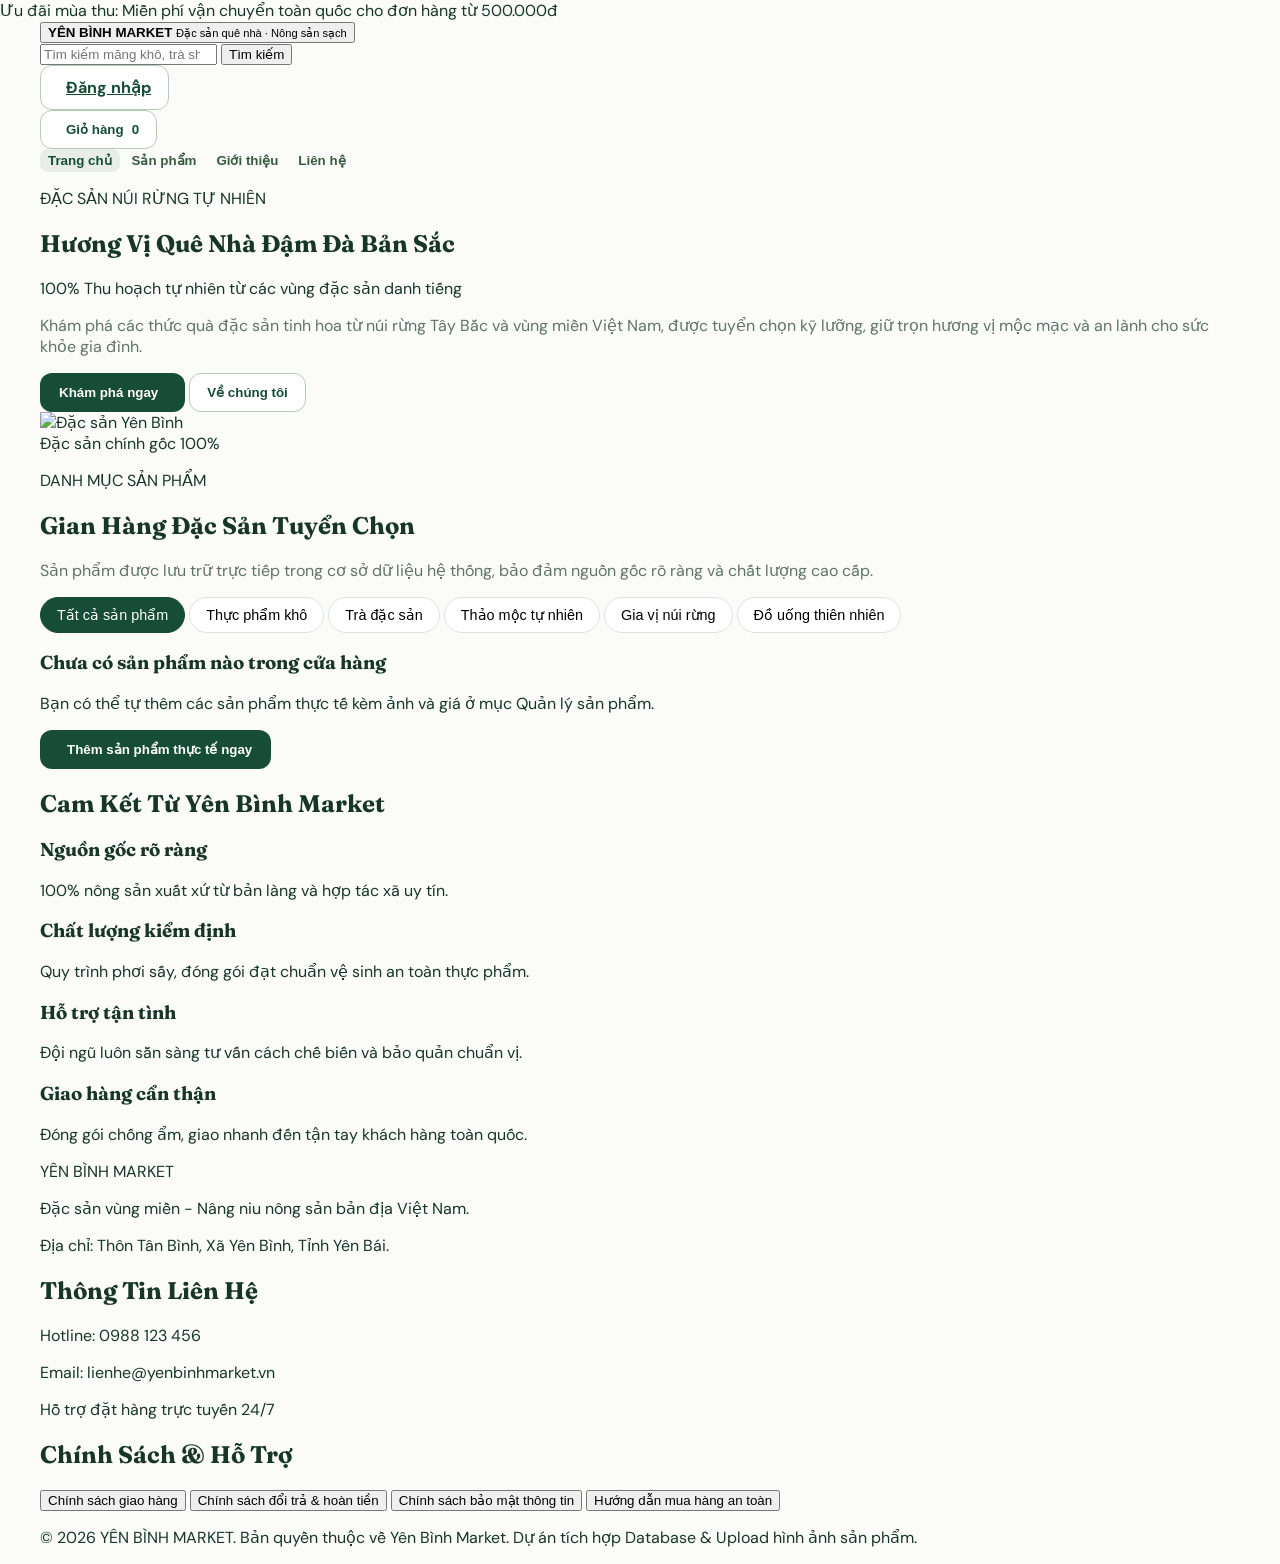
==== GUI.html @ 8a54baa7 "Tạo chức năng đăng nhập và đăng ký" ====
<!doctype html>
<html lang="vi">
<head>
  <meta charset="UTF-8">
  <meta name="viewport" content="width=device-width, initial-scale=1.0">
  <title>YÊN BÌNH MARKET · Đặc sản quê nhà</title>
  
  <!-- Google Fonts -->
  <link rel="preconnect" href="https://fonts.googleapis.com">
  <link rel="preconnect" href="https://fonts.gstatic.com" crossorigin>
  <link href="https://fonts.googleapis.com/css2?family=DM+Sans:wght@400;500;600;700;800&family=Fraunces:wght@600;700&display=swap" rel="stylesheet">
  
  <!-- Tailwind CSS -->
  <script src="https://cdn.tailwindcss.com/3.4.17"></script>
  
  <!-- Lucide Icons -->
  <script src="https://cdn.jsdelivr.net/npm/lucide@0.577.0/dist/umd/lucide.min.js"></script>

  <!-- Custom CSS -->
  <link rel="stylesheet" href="style.css">
</head>
<body class="w-full min-h-screen bg-[#fbfbf9]">

  <!-- HEADER -->
  <header class="w-full bg-white border-b border-[#dbe5d8] sticky top-0 z-30 shadow-sm">
    <div class="bg-[#174d37] text-[#f6f1d7] py-2 text-center text-xs tracking-wide">
      <span>Ưu đãi mùa thu: Miễn phí vận chuyển toàn quốc cho đơn hàng từ 500.000đ</span>
    </div>
    <div class="shell py-4 flex flex-wrap lg:flex-nowrap items-center gap-4">
      <button type="button" data-go="home" class="flex items-center gap-3 text-left shrink-0" aria-label="Về trang chủ">
        <span class="relative w-12 h-12 rounded-xl bg-[#e9c963] text-[#174d37] flex items-center justify-center shadow-sm" aria-hidden="true">
          <i data-lucide="mountain" class="w-7 h-7"></i>
          <i data-lucide="leaf" class="w-4 h-4 absolute -top-1 -right-1 text-green-800"></i>
        </span>
        <span>
          <strong class="block tracking-wide text-lg text-[#173626] font-bold">YÊN BÌNH MARKET</strong>
          <small class="block text-xs text-gray-500 font-medium">Đặc sản quê nhà · Nông sản sạch</small>
        </span>
      </button>

      <!-- SEARCH FORM -->
      <form id="search-form" role="search" class="flex flex-1 min-w-full lg:min-w-0 border border-[#cbd8c9] rounded-xl overflow-hidden bg-white shadow-inner">
        <input id="search" class="min-w-0 flex-1 px-4 py-3 outline-none text-sm" type="search" placeholder="Tìm kiếm măng khô, trà shan tuyết, tinh dầu quế...">
        <button class="px-5 bg-[#174d37] hover:bg-[#246949] text-white font-bold flex items-center gap-2 text-sm transition-colors" type="submit">
          <i data-lucide="search" class="w-4 h-4"></i> Tìm kiếm
        </button>
      </form>

      <!-- TOP ACTIONS -->
      <div class="flex items-center gap-2">
        <a id="account-button" href="login.html" class="outline whitespace-nowrap text-sm flex items-center gap-2">
          <i data-lucide="user" class="w-4 h-4"></i>
          <span id="account-btn-label">Đăng nhập</span>
        </a>
        <button id="header-logout-btn" type="button" class="outline text-xs px-2.5 py-2 text-red-600 border-red-200 hover:bg-red-50 flex items-center gap-1" hidden title="Đăng xuất">
          <i data-lucide="log-out" class="w-3.5 h-3.5"></i>
        </button>
      </div>

      <button id="cart-header" type="button" data-go="cart" class="outline flex items-center gap-2 whitespace-nowrap text-sm">
        <i data-lucide="shopping-basket" class="w-5 h-5"></i>
        <span>Giỏ hàng</span>
        <span id="cart-count" class="bg-[#e9c963] rounded-full px-2 py-0.5 text-[#174d37] font-bold text-xs" aria-live="polite">0</span>
      </button>
    </div>

    <!-- MAIN NAV -->
    <nav class="shell flex gap-2 md:gap-4 overflow-x-auto py-2.5 border-t border-[#eef1e9]" aria-label="Điều hướng chính">
      <button type="button" data-go="home" class="nav-link active">Trang chủ</button>
      <button type="button" data-go="products" class="nav-link">Sản phẩm</button>
      <button type="button" data-go="about" class="nav-link">Giới thiệu</button>
      <button type="button" data-go="contact" class="nav-link">Liên hệ</button>
      <button type="button" id="nav-manage-btn" data-go="manage" class="nav-link text-[#174d37] font-bold flex items-center gap-1.5 bg-emerald-50 px-3 py-1 rounded-lg border border-emerald-200" hidden>
        <i data-lucide="shield-check" class="w-4 h-4 text-emerald-700"></i> Quản Trị Admin
      </button>
    </nav>
  </header>

  <!-- MAIN VIEWS -->
  <main class="w-full">

    <!-- 1. HOME VIEW -->
    <div id="home-view" class="view">
      <!-- HERO BANNER -->
      <section class="w-full bg-[#eff3e4] border-b border-[#e1e9db]">
        <div class="shell grid lg:grid-cols-2 gap-8 items-center py-10 md:py-16">
          <div class="max-w-xl">
            <p class="uppercase tracking-[.2em] font-bold mb-3 text-xs text-[#648047]">ĐẶC SẢN NÚI RỪNG TỰ NHIÊN</p>
            <h1 class="text-3xl md:text-5xl leading-tight mb-4 text-[#173626] font-bold">Hương Vị Quê Nhà Đậm Đà Bản Sắc</h1>
            <p class="font-bold mb-3 text-[#174d37]">100% Thu hoạch tự nhiên từ các vùng đặc sản danh tiếng</p>
            <p class="muted leading-relaxed mb-7">Khám phá các thức quà đặc sản tinh hoa từ núi rừng Tây Bắc và vùng miền Việt Nam, được tuyển chọn kỹ lưỡng, giữ trọn hương vị mộc mạc và an lành cho sức khỏe gia đình.</p>
            <div class="flex flex-wrap gap-3">
              <button data-go="products" class="primary" type="button">
                Khám phá ngay <i data-lucide="arrow-right" class="w-4 h-4"></i>
              </button>
              <button data-go="about" class="outline" type="button">Về chúng tôi</button>
            </div>
          </div>
          <div class="relative">
            <img src="https://images.unsplash.com/photo-1500937386664-56d1dfef3854?auto=format&fit=crop&w=1000&q=80" alt="Đặc sản Yên Bình" class="w-full h-72 md:h-[410px] object-cover rounded-[28px] shadow-xl" loading="lazy">
            <div class="absolute bottom-4 left-4 bg-[#fffdf5]/95 backdrop-blur-sm rounded-xl px-5 py-3 shadow-lg font-bold border border-[#e9c963]/30 text-[#174d37] flex items-center gap-2">
              <i data-lucide="award" class="w-5 h-5 text-amber-500"></i> Đặc sản chính gốc 100%
            </div>
          </div>
        </div>
      </section>

      <!-- CATALOG & PRODUCTS -->
      <section id="catalog-section" class="shell py-12 md:py-16">
        <div class="flex flex-wrap items-end justify-between gap-3 mb-7">
          <div>
            <p class="uppercase tracking-widest font-bold mb-1 text-xs text-[#648047]">DANH MỤC SẢN PHẨM</p>
            <h2 class="text-2xl md:text-3xl font-bold text-[#173626]">Gian Hàng Đặc Sản Tuyển Chọn</h2>
          </div>
          <p class="muted text-sm max-w-lg">Sản phẩm được lưu trữ trực tiếp trong cơ sở dữ liệu hệ thống, bảo đảm nguồn gốc rõ ràng và chất lượng cao cấp.</p>
        </div>

        <!-- CATEGORY BAR -->
        <div id="category-bar" class="flex gap-2 overflow-x-auto pb-4 mb-4" aria-label="Danh mục sản phẩm">
          <button type="button" class="chip active" data-category="all">Tất cả sản phẩm</button>
          <button type="button" class="chip" data-category="dry">Thực phẩm khô</button>
          <button type="button" class="chip" data-category="tea">Trà đặc sản</button>
          <button type="button" class="chip" data-category="natural">Thảo mộc tự nhiên</button>
          <button type="button" class="chip" data-category="spice">Gia vị núi rừng</button>
          <button type="button" class="chip" data-category="drink">Đồ uống thiên nhiên</button>
        </div>

        <p id="search-status" role="status" class="muted mb-4 font-medium" hidden></p>

        <!-- PRODUCT GRID (DYNAMIC TỪ DATABASE) -->
        <div id="product-grid" class="grid sm:grid-cols-2 lg:grid-cols-3 gap-6"></div>

        <div id="empty-search" class="muted py-16 text-center" hidden>
          <i data-lucide="package-search" class="w-12 h-12 mx-auto mb-3 text-gray-400"></i>
          <p class="text-lg font-semibold text-gray-600">Không tìm thấy sản phẩm phù hợp.</p>
          <p class="text-sm text-gray-400 mt-1">Hãy thử tìm từ khóa khác hoặc chọn mục "Tất cả sản phẩm".</p>
        </div>
      </section>

      <!-- PROMISE SECTION -->
      <section class="w-full bg-[#edf2e8] py-14 border-t border-b border-[#dbe5d8]">
        <div class="shell">
          <h2 class="text-2xl md:text-3xl font-bold text-[#173626] mb-8 text-center">Cam Kết Từ Yên Bình Market</h2>
          <div class="grid sm:grid-cols-2 lg:grid-cols-4 gap-5">
            <div class="bg-white p-6 rounded-2xl shadow-sm border border-gray-100 flex flex-col items-center text-center">
              <div class="w-12 h-12 rounded-xl bg-green-50 flex items-center justify-center text-[#174d37] mb-4">
                <i data-lucide="map-pin" class="w-6 h-6"></i>
              </div>
              <h3 class="font-bold text-[#173626] mb-2">Nguồn gốc rõ ràng</h3>
              <p class="text-xs text-gray-500">100% nông sản xuất xứ từ bản làng và hợp tác xã uy tín.</p>
            </div>

            <div class="bg-white p-6 rounded-2xl shadow-sm border border-gray-100 flex flex-col items-center text-center">
              <div class="w-12 h-12 rounded-xl bg-green-50 flex items-center justify-center text-[#174d37] mb-4">
                <i data-lucide="shield-check" class="w-6 h-6"></i>
              </div>
              <h3 class="font-bold text-[#173626] mb-2">Chất lượng kiểm định</h3>
              <p class="text-xs text-gray-500">Quy trình phơi sấy, đóng gói đạt chuẩn vệ sinh an toàn thực phẩm.</p>
            </div>

            <div class="bg-white p-6 rounded-2xl shadow-sm border border-gray-100 flex flex-col items-center text-center">
              <div class="w-12 h-12 rounded-xl bg-green-50 flex items-center justify-center text-[#174d37] mb-4">
                <i data-lucide="headphones" class="w-6 h-6"></i>
              </div>
              <h3 class="font-bold text-[#173626] mb-2">Hỗ trợ tận tình</h3>
              <p class="text-xs text-gray-500">Đội ngũ luôn sẵn sàng tư vấn cách chế biến và bảo quản chuẩn vị.</p>
            </div>

            <div class="bg-white p-6 rounded-2xl shadow-sm border border-gray-100 flex flex-col items-center text-center">
              <div class="w-12 h-12 rounded-xl bg-green-50 flex items-center justify-center text-[#174d37] mb-4">
                <i data-lucide="truck" class="w-6 h-6"></i>
              </div>
              <h3 class="font-bold text-[#173626] mb-2">Giao hàng cẩn thận</h3>
              <p class="text-xs text-gray-500">Đóng gói chống ẩm, giao nhanh đến tận tay khách hàng toàn quốc.</p>
            </div>
          </div>
        </div>
      </section>
    </div>

    <!-- 2. DETAIL VIEW -->
    <section id="detail-view" class="view shell py-10" hidden>
      <button type="button" data-go="products" class="outline mb-6 text-sm">
        <i data-lucide="arrow-left" class="w-4 h-4"></i> Quay lại danh mục
      </button>

      <div class="grid md:grid-cols-2 gap-8 bg-white p-6 md:p-10 rounded-3xl border border-[#dbe5d8] shadow-sm">
        <div>
          <div id="detail-photo" class="rounded-2xl overflow-hidden bg-[#edf2e8] min-h-64 shadow-inner"></div>
          <p class="muted text-xs mt-3 flex items-center gap-1.5">
            <i data-lucide="camera" class="w-4 h-4"></i> Hình ảnh thực tế của sản phẩm được lưu trữ trên Database
          </p>
        </div>

        <div>
          <p id="detail-category" class="text-[#648047] font-bold text-xs uppercase tracking-wider mb-2"></p>
          <h1 id="detail-name" class="text-2xl md:text-3xl font-bold text-[#173626] leading-tight mb-3"></h1>
          <p id="detail-price" class="text-[#174d37] font-bold text-3xl mb-2"></p>
          <p class="muted text-xs mb-5">* Giá đã bao gồm kiểm định chất lượng, chưa gồm phí vận chuyển.</p>
          <p id="detail-description" class="leading-relaxed mb-6 text-gray-700"></p>

          <dl class="grid grid-cols-[130px_1fr] gap-x-3 gap-y-3 text-sm mb-7 bg-[#f8faf6] p-4 rounded-xl border border-[#e6eee3]">
            <dt class="font-bold text-[#173626]">Nguồn gốc:</dt>
            <dd id="detail-origin" class="text-gray-700"></dd>
            <dt class="font-bold text-[#173626]">Đặc điểm:</dt>
            <dd id="detail-features" class="text-gray-700"></dd>
            <dt class="font-bold text-[#173626]">Thành phần:</dt>
            <dd id="detail-ingredients" class="text-gray-700"></dd>
            <dt class="font-bold text-[#173626]">Quy cách:</dt>
            <dd id="detail-pack" class="text-gray-700"></dd>
            <dt class="font-bold text-[#173626]">Hướng dẫn dùng:</dt>
            <dd id="detail-usage" class="text-gray-700"></dd>
          </dl>

          <label for="detail-quantity" class="label">Số lượng mua:</label>
          <input id="detail-quantity" class="field w-28 mb-6 font-bold text-center" type="number" min="1" max="99" value="1">

          <div class="flex flex-wrap gap-4">
            <button id="detail-add" type="button" class="outline flex-1 py-3 text-sm">
              <i data-lucide="shopping-cart" class="w-4 h-4"></i> Thêm vào giỏ hàng
            </button>
            <button id="detail-buy" type="button" class="primary flex-1 py-3 text-sm">
              <i data-lucide="zap" class="w-4 h-4"></i> Mua ngay
            </button>
          </div>
        </div>
      </div>

      <!-- RELATED PRODUCTS -->
      <div class="mt-12">
        <h2 class="text-xl font-bold text-[#173626] mb-4">Gợi ý sản phẩm khác dành cho bạn</h2>
        <div id="related-items" class="flex flex-wrap gap-3"></div>
      </div>
    </section>

    <!-- 3. CART VIEW -->
    <section id="cart-view" class="view shell py-10" hidden>
      <h1 class="text-2xl md:text-3xl font-bold text-[#173626] mb-2">Giỏ Hàng Của Bạn</h1>
      <p class="muted text-sm mb-7">Kiểm tra số lượng và danh sách đặc sản trước khi hoàn tất đặt hàng.</p>
      
      <div class="grid lg:grid-cols-[1fr_340px] gap-6 items-start">
        <div id="cart-items" class="space-y-3"></div>
        <aside class="bg-white rounded-2xl border p-6 shadow-sm sticky top-24">
          <h2 class="text-lg font-bold text-[#173626] mb-4 border-b pb-3">Tóm Tắt Đơn Hàng</h2>
          <div class="flex justify-between items-center mb-3 text-sm text-gray-600">
            <span>Tạm tính:</span>
            <span id="cart-total" class="text-xl font-bold text-[#174d37]">0 đ</span>
          </div>
          <p class="text-xs text-gray-400 mb-6">* Miễn phí giao hàng cho đơn từ 500.000đ.</p>
          <button id="checkout-button" class="primary w-full py-3.5" type="button">
            Tiến hành đặt hàng <i data-lucide="arrow-right" class="w-4 h-4"></i>
          </button>
        </aside>
      </div>
    </section>

    <!-- 4. CHECKOUT VIEW -->
    <section id="checkout-view" class="view shell py-10" hidden>
      <h1 class="text-2xl md:text-3xl font-bold text-[#173626] mb-3">Xác Nhận & Gửi Đơn Hàng</h1>
      <p class="muted text-sm mb-7 max-w-3xl">Vui lòng cung cấp chính xác địa chỉ và số điện thoại. Nhân viên Yên Bình Market sẽ gọi lại để xác nhận đơn hàng trước khi gửi đi.</p>
      
      <div class="grid lg:grid-cols-[1fr_360px] gap-6 items-start">
        <form id="order-form" class="bg-white rounded-2xl border p-6 md:p-8 grid gap-4 shadow-sm" novalidate>
          <!-- BANNER THÔNG TIN TÀI KHOẢN -->
          <div id="checkout-auth-banner" class="p-4 rounded-xl text-sm flex flex-wrap items-center justify-between gap-3 border"></div>

          <div>
            <label for="customer-name" class="label">Họ và tên người nhận <span class="text-red-500">*</span></label>
            <input id="customer-name" class="field" required maxlength="100" placeholder="Nguyễn Văn A" autocomplete="name">
          </div>
          <div>
            <label for="customer-phone" class="label">Số điện thoại liên hệ <span class="text-red-500">*</span></label>
            <input id="customer-phone" class="field" type="tel" required placeholder="0988 123 456" pattern="[0-9+ .()-]{9,18}" autocomplete="tel">
          </div>
          <div>
            <label for="customer-address" class="label">Địa chỉ nhận hàng chi tiết <span class="text-red-500">*</span></label>
            <textarea id="customer-address" class="field" rows="3" required maxlength="300" placeholder="Số nhà, tên đường, thôn/xã, quận/huyện, tỉnh/thành phố" autocomplete="street-address"></textarea>
          </div>
          <div>
            <label for="customer-note" class="label">Ghi chú thêm (tùy chọn)</label>
            <textarea id="customer-note" class="field" rows="2" maxlength="500" placeholder="Ví dụ: Giao giờ hành chính, gọi trước khi đến..."></textarea>
          </div>
          <!-- KHÔNG CẦN THANH TOÁN - CHUYỂN TRỰC TIẾP TỚI QUẢN TRỊ VIÊN -->
          <div class="bg-emerald-50/90 border border-emerald-200 rounded-2xl p-4 text-emerald-950 flex items-start gap-3 mt-2">
            <span class="w-8 h-8 rounded-full bg-emerald-200/80 text-emerald-800 flex items-center justify-center shrink-0 mt-0.5">
              <i data-lucide="shield-check" class="w-4 h-4"></i>
            </span>
            <div class="text-xs space-y-1">
              <strong class="text-sm font-bold text-emerald-900 block">Đơn hàng chuyển trực tiếp đến Quản Trị Viên</strong>
              <p class="text-emerald-800 leading-relaxed">
                Website <strong>không yêu cầu thanh toán trước</strong>. Sau khi bấm nút bên dưới, toàn bộ thông tin đơn hàng và địa chỉ nhận hàng của bạn sẽ được lưu ngay vào Database của Quản trị viên để tiến hành liên hệ, chuẩn bị hàng và giao tận nơi.
              </p>
            </div>
          </div>
          
          <button id="order-submit" class="primary justify-self-start py-3.5 px-8 text-base mt-2 flex items-center gap-2" type="submit">
            <i data-lucide="send" class="w-5 h-5"></i>
            <span>Gửi Đơn Hàng Tới Quản Trị Viên</span>
          </button>
        </form>

        <aside class="bg-[#edf2e8] rounded-2xl p-6 border border-[#d3dfce]">
          <h2 class="font-bold text-[#173626] text-lg mb-4">Đơn Hàng Của Bạn</h2>
          <div id="checkout-items" class="space-y-3"></div>
          <p id="checkout-total" class="border-t border-[#b9cbb7] pt-4 mt-4 font-bold text-lg text-[#174d37]"></p>
        </aside>
      </div>
    </section>

    <!-- 5. SUCCESS VIEW -->
    <section id="success-view" class="view shell py-16" hidden>
      <div class="bg-white border rounded-3xl p-8 md:p-12 max-w-xl mx-auto text-center shadow-md">
        <div class="w-16 h-16 rounded-full bg-green-100 text-green-700 flex items-center justify-center mx-auto mb-5">
          <i data-lucide="check-circle-2" class="w-10 h-10"></i>
        </div>
        <h1 class="text-3xl font-bold text-[#173626] mb-3">Đã Gửi Đơn Hàng Thành Công!</h1>
        <p class="muted mb-4">Đơn hàng của bạn đã được chuyển thẳng vào Database của Quản trị viên. Quản trị viên sẽ sớm liên hệ qua số điện thoại để xác nhận đơn hàng.</p>
        <p id="success-code" class="font-mono font-bold text-lg text-[#174d37] bg-green-50 p-3 rounded-xl border border-green-200 mb-6"></p>
        <button type="button" data-go="home" class="primary">
          Tiếp tục xem sản phẩm <i data-lucide="shopping-bag" class="w-4 h-4"></i>
        </button>
      </div>
    </section>

    <!-- 6. ABOUT VIEW -->
    <section id="about-view" class="view shell py-14" hidden>
      <div class="grid md:grid-cols-2 gap-10 items-center">
        <div>
          <p class="text-[#648047] font-bold text-xs uppercase tracking-widest mb-2">CÂU CHUYỆN THƯƠNG HIỆU</p>
          <h1 class="text-3xl md:text-4xl font-bold text-[#173626] mb-5">Yên Bình Market - Mang Đặc Sản Quê Về Phố</h1>
          <p class="text-gray-700 leading-relaxed mb-4">Yên Bình Market khởi nguồn từ tình yêu sâu đậm với vùng đất Tây Bắc hùng vĩ, nơi mây ngàn và sương sớm nuôi dưỡng nên những búp chè Shan Tuyết cổ thụ, những dải măng nứa ngọt lành và những đồi quế thơm ngát.</p>
          <p class="text-gray-700 leading-relaxed">Chúng tôi liên kết trực tiếp với bà con nông dân và các hợp tác xã địa phương, bảo tồn phương pháp chế biến thủ công truyền thống, không tẩm ướp hóa chất, mang trọn tinh hoa của đất trời đến từng gian bếp Việt.</p>
        </div>
        <img src="https://images.unsplash.com/photo-1544717305-2782549b5136?auto=format&fit=crop&w=800&q=80" alt="Nông sản quê nhà" class="w-full h-80 md:h-[440px] object-cover rounded-3xl shadow-lg" loading="lazy">
      </div>
    </section>

    <!-- 7. CONTACT VIEW -->
    <section id="contact-view" class="view shell py-14" hidden>
      <h1 class="text-3xl font-bold text-[#173626] mb-6">Liên Hệ Với Yên Bình Market</h1>
      <div class="bg-white border rounded-2xl p-8 max-w-2xl shadow-sm space-y-4">
        <p class="flex items-center gap-3 text-gray-700">
          <i data-lucide="map-pin" class="w-5 h-5 text-[#174d37] shrink-0"></i>
          <span><strong>Địa chỉ:</strong> Thôn Tân Bình, Xã Yên Bình, Tỉnh Yên Bái</span>
        </p>
        <p class="flex items-center gap-3 text-gray-700">
          <i data-lucide="phone" class="w-5 h-5 text-[#174d37] shrink-0"></i>
          <span><strong>Hotline / Zalo:</strong> 0988 123 456 (Hỗ trợ 24/7)</span>
        </p>
        <p class="flex items-center gap-3 text-gray-700">
          <i data-lucide="mail" class="w-5 h-5 text-[#174d37] shrink-0"></i>
          <span><strong>Email:</strong> lienhe@yenbinhmarket.vn</span>
        </p>
        <p class="flex items-center gap-3 text-gray-700">
          <i data-lucide="globe" class="w-5 h-5 text-[#174d37] shrink-0"></i>
          <span><strong>Fanpage:</strong> facebook.com/yenbinhmarket</span>
        </p>
        <p class="muted text-xs pt-4 border-t">Giờ mở cửa phục vụ: 7:30 - 21:30 hàng ngày kể cả Thứ 7 và Chủ Nhật.</p>
      </div>
    </section>

    <!-- 8. POLICY VIEW -->
    <section id="policy-view" class="view shell py-14" hidden>
      <h1 id="policy-title" class="text-3xl font-bold text-[#173626] mb-5"></h1>
      <div id="policy-copy" class="bg-white rounded-2xl border p-8 max-w-3xl leading-relaxed text-gray-700 shadow-sm whitespace-pre-line"></div>
    </section>

    <!-- 9. ADMIN PORTAL (QUẢN TRỊ VIÊN: ĐƠN HÀNG & SẢN PHẨM) -->
    <section id="manage-view" class="view shell py-12" hidden>
      <!-- GATE: HIỂN THỊ KHI CHƯA ĐĂNG NHẬP ADMIN -->
      <div id="admin-gate" class="max-w-md mx-auto bg-white rounded-2xl border p-8 shadow-sm text-center">
        <div class="w-16 h-16 rounded-full bg-emerald-100 text-[#174d37] flex items-center justify-center mx-auto mb-4">
          <i data-lucide="shield-alert" class="w-8 h-8"></i>
        </div>
        <h1 class="text-2xl font-bold text-[#173626] mb-2">Khu Vực Quản Trị Viên</h1>
        <p class="text-sm text-gray-500 mb-6">Trang này dành riêng cho quản trị viên để quản lý đơn hàng và sản phẩm. Vui lòng đăng nhập để tiếp tục.</p>

        <form id="admin-login-form" class="space-y-4 text-left" novalidate>
          <div>
            <label for="admin-email" class="label">Tên đăng nhập hoặc Email Quản trị viên</label>
            <input id="admin-email" type="text" class="field" required placeholder="admin hoặc admin@yenbinhmarket.vn" autocomplete="username">
          </div>
          <div>
            <label for="admin-password" class="label">Mật khẩu</label>
            <input id="admin-password" type="password" class="field" required placeholder="••••••••" autocomplete="current-password">
          </div>
          <button type="submit" class="primary w-full py-3 text-sm flex items-center justify-center gap-2">
            <i data-lucide="log-in" class="w-4 h-4"></i> Đăng nhập Quản Trị
          </button>
        </form>
        <div class="mt-4 p-3 bg-amber-50 rounded-xl border border-amber-200 text-xs text-amber-800 text-left">
          <strong>Tài khoản Admin mặc định:</strong><br>
          • Đăng nhập: <code class="bg-amber-100 px-1 py-0.5 rounded font-bold">admin</code> (hoặc <code class="bg-amber-100 px-1 py-0.5 rounded font-bold">admin@yenbinhmarket.vn</code>)<br>
          • Mật khẩu: <code class="bg-amber-100 px-1 py-0.5 rounded font-bold">admin123</code>
        </div>
      </div>

      <!-- DASHBOARD: HIỂN THỊ KHI ĐÃ ĐĂNG NHẬP QUYỀN ADMIN -->
      <div id="admin-dashboard" hidden>
        <div class="flex flex-wrap items-center justify-between gap-4 mb-6 border-b pb-5">
          <div>
            <div class="flex items-center gap-2">
              <span class="bg-emerald-700 text-white text-xs font-bold px-2.5 py-0.5 rounded-full uppercase tracking-wider">Admin Portal</span>
              <span id="admin-greeting" class="text-xs text-gray-500"></span>
            </div>
            <h1 class="text-2xl md:text-3xl font-bold text-[#173626] mt-1 flex items-center gap-2">
              <i data-lucide="layout-dashboard" class="w-7 h-7 text-[#174d37]"></i> Hệ Thống Quản Trị Cửa Hàng
            </h1>
          </div>
          <div class="flex items-center gap-3">
            <button id="admin-logout-btn" type="button" class="outline text-xs px-3.5 py-2 flex items-center gap-1.5 text-gray-700 hover:text-red-700">
              <i data-lucide="log-out" class="w-4 h-4"></i> Đăng xuất Admin
            </button>
          </div>
        </div>

        <!-- ADMIN TAB SWITCHER -->
        <div class="flex flex-wrap gap-2 mb-8 bg-gray-100 p-1.5 rounded-xl border border-gray-200">
          <button type="button" id="tab-btn-orders" class="admin-tab-btn flex-1 min-w-[140px] py-2.5 px-4 rounded-lg font-bold text-sm flex items-center justify-center gap-2 bg-[#174d37] text-white shadow-sm">
            <i data-lucide="clipboard-list" class="w-4 h-4"></i>
            <span>Quản Lý Đơn Hàng</span>
            <span id="badge-total-orders" class="bg-[#e9c963] text-[#174d37] text-xs px-2 py-0.5 rounded-full font-extrabold">0</span>
          </button>
          <button type="button" id="tab-btn-new-order" class="admin-tab-btn flex-1 min-w-[140px] py-2.5 px-4 rounded-lg font-bold text-sm flex items-center justify-center gap-2 text-gray-700 hover:bg-white/60">
            <i data-lucide="plus-circle" class="w-4 h-4"></i>
            <span>+ Thêm Đơn Hàng Mới</span>
          </button>
          <button type="button" id="tab-btn-products" class="admin-tab-btn flex-1 min-w-[140px] py-2.5 px-4 rounded-lg font-bold text-sm flex items-center justify-center gap-2 text-gray-700 hover:bg-white/60">
            <i data-lucide="package" class="w-4 h-4"></i>
            <span>Quản Lý Sản Phẩm</span>
            <span id="badge-total-products" class="bg-gray-200 text-gray-800 text-xs px-2 py-0.5 rounded-full font-bold">0</span>
          </button>
        </div>

        <!-- 1. TAB: QUẢN LÝ ĐƠN HÀNG -->
        <div id="panel-admin-orders">
          <div class="flex flex-wrap items-center justify-between gap-4 mb-4">
            <div class="flex flex-wrap items-center gap-2">
              <span class="text-xs font-bold text-gray-500 uppercase tracking-wider">Lọc trạng thái:</span>
              <button type="button" class="order-filter-btn text-xs px-3 py-1.5 rounded-lg border font-semibold bg-[#174d37] text-white" data-status="all">Tất cả</button>
              <button type="button" class="order-filter-btn text-xs px-3 py-1.5 rounded-lg border font-semibold bg-white text-gray-700 hover:bg-gray-50" data-status="Chờ xác nhận">Chờ xác nhận</button>
              <button type="button" class="order-filter-btn text-xs px-3 py-1.5 rounded-lg border font-semibold bg-white text-gray-700 hover:bg-gray-50" data-status="Đang giao">Đang giao</button>
              <button type="button" class="order-filter-btn text-xs px-3 py-1.5 rounded-lg border font-semibold bg-white text-gray-700 hover:bg-gray-50" data-status="Hoàn thành">Hoàn thành</button>
              <button type="button" class="order-filter-btn text-xs px-3 py-1.5 rounded-lg border font-semibold bg-white text-gray-700 hover:bg-gray-50" data-status="Đã hủy">Đã hủy</button>
            </div>
            <button id="btn-refresh-orders" type="button" class="outline text-xs px-3 py-1.5 flex items-center gap-1.5">
              <i data-lucide="refresh-cw" class="w-3.5 h-3.5"></i> Làm mới danh sách
            </button>
          </div>

          <div class="db-table-wrapper shadow-sm">
            <table class="db-table">
              <thead>
                <tr>
                  <th class="w-32">Mã & Ngày đặt</th>
                  <th>Khách hàng & Liên hệ</th>
                  <th>Địa chỉ giao hàng</th>
                  <th>Chi tiết đơn hàng</th>
                  <th class="whitespace-nowrap">Tổng tiền</th>
                  <th class="whitespace-nowrap">Trạng thái</th>
                  <th class="text-right">Thao tác</th>
                </tr>
              </thead>
              <tbody id="admin-orders-list">
                <tr><td colspan="7" class="text-center py-8 text-gray-500">Đang tải danh sách đơn hàng...</td></tr>
              </tbody>
            </table>
          </div>
        </div>

        <!-- 2. TAB: TẠO ĐƠN HÀNG THỦ CÔNG CHO KHÁCH -->
        <div id="panel-admin-new-order" hidden>
          <div class="bg-white rounded-2xl border p-6 md:p-8 max-w-4xl shadow-sm">
            <h2 class="text-xl font-bold text-[#173626] mb-2 flex items-center gap-2">
              <i data-lucide="user-plus" class="w-5 h-5 text-[#174d37]"></i> Tạo Đơn Hàng Thủ Công (Khách gọi điện / Zalo)
            </h2>
            <p class="text-sm text-gray-500 mb-6">Dành cho Admin khi tiếp nhận đơn hàng bên ngoài website, đơn sẽ được ghi nhận vào Supabase Database.</p>

            <form id="admin-create-order-form" class="grid sm:grid-cols-2 gap-5" novalidate>
              <!-- Chọn sản phẩm thêm vào đơn -->
              <div class="sm:col-span-2 bg-gray-50 p-4 rounded-xl border border-gray-200">
                <label class="label text-[#174d37] font-bold mb-2 block">1. Chọn sản phẩm thêm vào đơn</label>
                <div class="flex flex-wrap gap-2 items-end">
                  <div class="flex-1 min-w-[220px]">
                    <select id="manual-order-product" class="field text-sm">
                      <option value="">-- Chọn sản phẩm có trong kho --</option>
                    </select>
                  </div>
                  <div class="w-24">
                    <input id="manual-order-qty" type="number" min="1" max="99" value="1" class="field text-sm" placeholder="SL">
                  </div>
                  <button type="button" id="btn-add-item-to-manual-order" class="outline px-4 py-2.5 text-sm font-bold flex items-center gap-1.5 bg-white">
                    <i data-lucide="plus" class="w-4 h-4"></i> Thêm món
                  </button>
                </div>

                <!-- Danh sách món đã thêm trong đơn thủ công -->
                <div id="manual-order-items-box" class="mt-4 pt-3 border-t border-gray-200">
                  <p class="text-xs text-gray-500 font-semibold mb-2">Các món trong đơn:</p>
                  <div id="manual-order-items-list" class="space-y-2 text-sm">
                    <p class="text-xs text-gray-400 italic">Chưa chọn sản phẩm nào.</p>
                  </div>
                  <div class="mt-3 pt-2 border-t flex justify-between font-bold text-[#174d37] text-sm">
                    <span>Tổng tiền đơn hàng:</span>
                    <span id="manual-order-total">0 ₫</span>
                  </div>
                </div>
              </div>

              <!-- Thông tin người nhận -->
              <div class="sm:col-span-2">
                <label class="label text-[#174d37] font-bold mb-1 block">2. Thông tin khách hàng</label>
              </div>

              <div>
                <label for="manual-customer-name" class="label">Họ tên người nhận <span class="text-red-500">*</span></label>
                <input id="manual-customer-name" class="field" required placeholder="Nguyễn Văn A">
              </div>

              <div>
                <label for="manual-customer-phone" class="label">Số điện thoại <span class="text-red-500">*</span></label>
                <input id="manual-customer-phone" class="field" type="tel" required placeholder="0988 123 456">
              </div>

              <div class="sm:col-span-2">
                <label for="manual-customer-address" class="label">Địa chỉ giao hàng chi tiết <span class="text-red-500">*</span></label>
                <textarea id="manual-customer-address" class="field" rows="2" required placeholder="Số nhà, đường, phường/xã, quận/huyện, tỉnh/TP"></textarea>
              </div>

              <div>
                <label for="manual-payment" class="label">Phương thức thanh toán</label>
                <select id="manual-payment" class="field">
                  <option value="COD">Thanh toán khi nhận hàng (COD)</option>
                  <option value="Chuyển khoản">Chuyển khoản ngân hàng</option>
                  <option value="Đã thanh toán">Đã thanh toán trực tiếp</option>
                </select>
              </div>

              <div>
                <label for="manual-status" class="label">Trạng thái ban đầu</label>
                <select id="manual-status" class="field">
                  <option value="Chờ xác nhận">Chờ xác nhận</option>
                  <option value="Đang giao">Đang giao</option>
                  <option value="Hoàn thành">Hoàn thành</option>
                </select>
              </div>

              <div class="sm:col-span-2">
                <label for="manual-note" class="label">Ghi chú đơn hàng</label>
                <input id="manual-note" class="field" placeholder="Ví dụ: Khách gọi từ hotline, giao buổi sáng...">
              </div>

              <div class="sm:col-span-2 pt-2">
                <button type="submit" class="primary py-3 px-8 text-sm flex items-center gap-2">
                  <i data-lucide="check-circle" class="w-4 h-4"></i> Tạo đơn hàng trên Database
                </button>
              </div>
            </form>
          </div>
        </div>

        <!-- 3. TAB: QUẢN LÝ SẢN PHẨM -->
        <div id="panel-admin-products" hidden>
          <div class="flex flex-wrap items-center justify-between gap-4 mb-6">
            <div>
              <h2 class="text-xl font-bold text-[#173626] flex items-center gap-2">
                <i data-lucide="package-search" class="w-6 h-6 text-[#174d37]"></i> Quản Lý Sản Phẩm Trong Kho
              </h2>
              <p class="text-sm text-gray-500 mt-1">Dữ liệu được lưu trữ trực tuyến trên đám mây Supabase Database.</p>
            </div>
            <div class="flex items-center gap-3">
              <span id="db-total-count" class="bg-green-100 text-[#174d37] font-bold text-xs px-3 py-1.5 rounded-full"></span>
              <button id="btn-reset-db" type="button" class="outline text-xs px-3 py-1.5 flex items-center gap-1.5 text-red-700 hover:bg-red-50" title="Xóa toàn bộ sản phẩm hiện có">
                <i data-lucide="trash-2" class="w-3.5 h-3.5"></i> Xóa tất cả
              </button>
            </div>
          </div>

          <!-- FORM THÊM SẢN PHẨM MỚI KÈM ẢNH -->
          <div class="bg-white border rounded-2xl p-6 md:p-8 max-w-4xl shadow-sm mb-12">
            <h3 class="text-lg font-bold text-[#173626] mb-6 flex items-center gap-2 border-b pb-3">
              <i data-lucide="plus-circle" class="w-5 h-5 text-[#174d37]"></i> Thêm Sản Phẩm Mới Vào Database
            </h3>

            <form id="product-form" class="grid sm:grid-cols-2 gap-5" novalidate>
              <div class="sm:col-span-2">
                <label for="p-name" class="label">Tên sản phẩm <span class="text-red-500">*</span></label>
                <input id="p-name" class="field" required maxlength="120" placeholder="Ví dụ: Thịt trâu gác bếp Yên Bái thượng hạng">
              </div>

              <div>
                <label for="p-category" class="label">Tên hiển thị danh mục</label>
                <input id="p-category" class="field" required maxlength="70" placeholder="Ví dụ: Đặc sản – Nông sản sấy">
              </div>

              <div>
                <label for="p-group" class="label">Nhóm lọc sản phẩm</label>
                <select id="p-group" class="field">
                  <option value="dry">Thực phẩm khô</option>
                  <option value="tea">Trà đặc sản</option>
                  <option value="natural">Thảo mộc tự nhiên</option>
                  <option value="spice">Gia vị núi rừng</option>
                  <option value="drink">Đồ uống thiên nhiên</option>
                  <option value="all">Khác / Tổng hợp</option>
                </select>
              </div>

              <div>
                <label for="p-price" class="label">Giá bán (VNĐ) <span class="text-red-500">*</span></label>
                <input id="p-price" class="field" type="number" min="1" step="1000" required placeholder="Ví dụ: 250000">
              </div>

              <div>
                <label for="p-origin" class="label">Xuất xứ / Nguồn gốc</label>
                <input id="p-origin" class="field" placeholder="Ví dụ: Thị xã Nghĩa Lộ, Yên Bái">
              </div>

              <div>
                <label for="p-pack" class="label">Quy cách đóng gói</label>
                <input id="p-pack" class="field" placeholder="Ví dụ: Hộp hút chân không 500g">
              </div>

              <!-- KHU VỰC THÊM ẢNH SẢN PHẨM -->
              <div class="sm:col-span-2 bg-[#f9faf7] p-5 rounded-xl border border-[#dbe5d8]">
                <label class="label text-[#174d37] flex items-center gap-2 mb-3">
                  <i data-lucide="image" class="w-5 h-5"></i> Thêm ảnh sản phẩm
                </label>
                
                <div class="grid md:grid-cols-2 gap-4 items-start">
                  <!-- Cột 1: Tải ảnh từ máy -->
                  <div>
                    <p class="text-xs font-semibold text-gray-600 mb-2">Cách 1: Tải ảnh từ máy tính / điện thoại</p>
                    <div id="image-upload-zone" class="image-upload-zone">
                      <i data-lucide="upload-cloud" class="w-8 h-8 mx-auto text-[#174d37] mb-2"></i>
                      <p class="text-sm font-bold text-[#173626]">Nhấn để chọn ảnh hoặc kéo thả vào đây</p>
                      <p class="text-xs text-gray-400 mt-1">Định dạng JPG, PNG, WEBP (Tự động tối ưu)</p>
                      <input type="file" id="p-image-file" accept="image/*" class="hidden">
                    </div>
                  </div>

                  <!-- Cột 2: Nhập đường link URL ảnh -->
                  <div>
                    <p class="text-xs font-semibold text-gray-600 mb-2">Cách 2: Nhập URL ảnh online</p>
                    <input id="p-image-url" type="url" class="field text-sm" placeholder="https://example.com/anh-san-pham.jpg">
                    <p class="text-xs text-gray-400 mt-2">Dán liên kết ảnh từ Unsplash, Google Drive, hoặc host bất kỳ.</p>
                  </div>
                </div>

                <!-- Khung xem trước ảnh đã chọn -->
                <div id="image-preview-container" class="preview-container" hidden>
                  <img id="image-preview" src="" alt="Xem trước ảnh">
                  <button type="button" id="image-preview-remove" class="preview-remove-btn" title="Hủy ảnh">
                    <i data-lucide="x" class="w-4 h-4"></i>
                  </button>
                </div>
              </div>

              <div class="sm:col-span-2">
                <label for="p-description" class="label">Mô tả sản phẩm</label>
                <textarea id="p-description" class="field" rows="3" maxlength="600" placeholder="Giới thiệu về hương vị, đặc điểm và công dụng nổi bật của sản phẩm..."></textarea>
              </div>

              <p id="manage-status" class="sm:col-span-2 text-sm" role="status">Đang kết nối Database...</p>
              
              <button id="product-submit" type="submit" class="primary justify-self-start py-3 px-8 text-sm flex items-center gap-2">
                <i data-lucide="save" class="w-4 h-4"></i> Lưu sản phẩm vào Database
              </button>
            </form>
          </div>

          <!-- DANH SÁCH SẢN PHẨM HIỆN CÓ TRONG DATABASE -->
          <div>
            <h3 class="text-lg font-bold text-[#173626] mb-4 flex items-center gap-2">
              <i data-lucide="list" class="w-5 h-5 text-[#174d37]"></i> Danh Sách Sản Phẩm Đang Lưu Trữ
            </h3>
            <div class="db-table-wrapper shadow-sm">
              <table class="db-table">
                <thead>
                  <tr>
                    <th class="w-12 text-center">STT</th>
                    <th class="w-16">Ảnh</th>
                    <th>Tên sản phẩm & Danh mục</th>
                    <th class="whitespace-nowrap">Giá niêm yết</th>
                    <th class="text-right">Thao tác</th>
                  </tr>
                </thead>
                <tbody id="manage-products-list"></tbody>
              </table>
            </div>
          </div>
        </div>
      </div>
    </section>

  </main>

  <!-- FOOTER -->
  <footer class="w-full bg-[#173626] text-white mt-16 border-t border-[#264c39]">
    <div class="shell py-12 grid md:grid-cols-3 gap-8">
      <div>
        <p class="font-bold text-xl mb-2 text-[#e9c963]">YÊN BÌNH MARKET</p>
        <p class="text-[#dce9d8] text-sm mb-3">Đặc sản vùng miền - Nâng niu nông sản bản địa Việt Nam.</p>
        <p class="text-[#b4cbb1] text-xs">Địa chỉ: Thôn Tân Bình, Xã Yên Bình, Tỉnh Yên Bái.</p>
      </div>
      <div>
        <h2 class="font-bold mb-3 text-[#e9c963]">Thông Tin Liên Hệ</h2>
        <p class="text-[#dce9d8] text-sm mb-2"><i data-lucide="phone" class="w-4 h-4 inline mr-2 text-amber-300"></i> Hotline: 0988 123 456</p>
        <p class="text-[#dce9d8] text-sm mb-2"><i data-lucide="mail" class="w-4 h-4 inline mr-2 text-amber-300"></i> Email: lienhe@yenbinhmarket.vn</p>
        <p class="text-[#dce9d8] text-sm"><i data-lucide="map-pin" class="w-4 h-4 inline mr-2 text-amber-300"></i> Hỗ trợ đặt hàng trực tuyến 24/7</p>
      </div>
      <div>
        <h2 class="font-bold mb-3 text-[#e9c963]">Chính Sách & Hỗ Trợ</h2>
        <div class="flex flex-col items-start gap-2 text-sm text-[#dce9d8]">
          <button type="button" data-policy="shipping" class="hover:underline hover:text-white">Chính sách giao hàng</button>
          <button type="button" data-policy="returns" class="hover:underline hover:text-white">Chính sách đổi trả & hoàn tiền</button>
          <button type="button" data-policy="privacy" class="hover:underline hover:text-white">Chính sách bảo mật thông tin</button>
          <button type="button" data-policy="guide" class="hover:underline hover:text-white">Hướng dẫn mua hàng an toàn</button>
        </div>
      </div>
    </div>
    <div class="shell border-t border-white/10 py-5 text-center">
      <p class="text-xs text-[#b4cbb1]">© 2026 YÊN BÌNH MARKET. Bản quyền thuộc về Yên Bình Market. Dự án tích hợp Database & Upload hình ảnh sản phẩm.</p>
    </div>
  </footer>

  <!-- TOAST NOTIFICATION -->
  <div id="toast" role="status" aria-live="polite" class="fixed bottom-5 left-1/2 -translate-x-1/2 z-50 bg-[#173626] text-white px-5 py-3 rounded-xl shadow-2xl max-w-[90%] text-sm font-semibold border border-green-700/40" hidden></div>

  <!-- Supabase JS Client -->
  <script src="https://cdn.jsdelivr.net/npm/@supabase/supabase-js@2"></script>

  <!-- Custom Script -->
  <script src="script.js"></script>
</body>
</html>
---- style.css ----
:root {
  --green: #174d37;
  --green-hover: #246949;
  --ink: #173626;
  --cream: #faf8ef;
  --gold: #e9c963;
  --line: #dbe5d8;
  --bg-light: #eff3e4;
  --danger: #dc2626;
  --danger-hover: #b91c1c;
}

* {
  box-sizing: border-box;
}

html {
  scroll-behavior: smooth;
}

body {
  width: 100%;
  margin: 0;
  color: var(--ink);
  font-family: "DM Sans", -apple-system, BlinkMacSystemFont, "Segoe UI", Roboto, sans-serif;
  background-color: #fbfbf9;
}

h1, h2, h3, h4 {
  font-family: "Fraunces", Georgia, serif;
}

button, a {
  transition: background 0.18s ease, transform 0.18s ease, border-color 0.18s ease, box-shadow 0.18s ease;
}

button:hover:not(:disabled), a:hover {
  transform: translateY(-1px);
}

button:disabled {
  opacity: 0.55;
  cursor: not-allowed;
}

:focus-visible {
  outline: 3px solid #d39c2c;
  outline-offset: 3px;
}

[hidden] {
  display: none !important;
}

.view {
  animation: rise 0.3s ease both;
}

@keyframes rise {
  from {
    opacity: 0;
    transform: translateY(9px);
  }
  to {
    opacity: 1;
    transform: translateY(0);
  }
}

.shell {
  max-width: 1240px;
  margin: auto;
  padding-left: 20px;
  padding-right: 20px;
}

.primary {
  background: var(--green);
  color: #fff;
  border-radius: 12px;
  padding: 12px 19px;
  font-weight: 700;
  border: none;
  cursor: pointer;
  display: inline-flex;
  align-items: center;
  justify-content: center;
  gap: 8px;
}

.primary:hover:not(:disabled) {
  background: var(--green-hover);
  box-shadow: 0 4px 12px rgba(23, 77, 55, 0.2);
}

.outline {
  border: 1px solid #b6cbb6;
  border-radius: 12px;
  padding: 11px 17px;
  font-weight: 700;
  background: #fff;
  color: var(--green);
  cursor: pointer;
  display: inline-flex;
  align-items: center;
  justify-content: center;
  gap: 8px;
}

.outline:hover:not(:disabled) {
  background: #f4f8f3;
  border-color: var(--green);
}

.danger-btn {
  background: #fff;
  color: var(--danger);
  border: 1px solid #fca5a5;
  border-radius: 10px;
  padding: 8px 14px;
  font-weight: 600;
  cursor: pointer;
  display: inline-flex;
  align-items: center;
  gap: 6px;
  font-size: 0.875rem;
}

.danger-btn:hover:not(:disabled) {
  background: #fee2e2;
  border-color: var(--danger);
}

.field {
  width: 100%;
  border: 1px solid #cbd8c9;
  border-radius: 10px;
  padding: 12px;
  background: white;
  color: var(--ink);
  font-size: 0.95rem;
  transition: border-color 0.2s, box-shadow 0.2s;
}

.field:focus {
  border-color: var(--green);
  box-shadow: 0 0 0 3px rgba(23, 77, 55, 0.12);
  outline: none;
}

.card {
  background: white;
  border: 1px solid #e5e8df;
  border-radius: 18px;
  overflow: hidden;
  box-shadow: 0 8px 28px rgba(23, 77, 55, 0.04);
  transition: transform 0.2s ease, box-shadow 0.2s ease;
}

.card:hover {
  box-shadow: 0 16px 36px rgba(23, 77, 55, 0.12);
  transform: translateY(-2px);
}

.product-photo {
  width: 100%;
  height: 220px;
  object-fit: cover;
  background: #edf2e8;
  display: block;
}

.muted {
  color: #607465;
}

.label {
  display: block;
  font-weight: 700;
  margin-bottom: 6px;
  font-size: 0.9rem;
}

.nav-link {
  white-space: nowrap;
  font-weight: 600;
  color: #375c42;
  background: none;
  border: none;
  cursor: pointer;
  padding: 4px 8px;
  border-radius: 8px;
}

.nav-link:hover, .nav-link.active {
  color: #174d37;
  background-color: rgba(23, 77, 55, 0.08);
}

.chip {
  border: 1px solid var(--line);
  background: #fff;
  border-radius: 999px;
  padding: 9px 16px;
  white-space: nowrap;
  cursor: pointer;
  font-weight: 500;
  font-size: 0.9rem;
  transition: all 0.2s;
}

.chip:hover {
  border-color: var(--green);
  background-color: #f7faf5;
}

.chip.active {
  background: var(--green);
  color: white;
  border-color: var(--green);
}

.qty {
  display: flex;
  align-items: center;
  border: 1px solid var(--line);
  border-radius: 10px;
  overflow: hidden;
  width: max-content;
  background: white;
}

.qty button {
  padding: 8px 13px;
  background: white;
  border: none;
  cursor: pointer;
  font-weight: bold;
}

.qty button:hover {
  background: #f0f4ee;
}

.qty span {
  min-width: 38px;
  text-align: center;
  font-weight: 600;
}

/* Upload Image Styles */
.image-upload-zone {
  border: 2px dashed #cbd8c9;
  border-radius: 14px;
  padding: 20px;
  text-align: center;
  background: #fdfdfc;
  cursor: pointer;
  transition: all 0.2s;
}

.image-upload-zone:hover, .image-upload-zone.dragover {
  border-color: var(--green);
  background: #f3f7f0;
}

.preview-container {
  position: relative;
  width: 100%;
  max-width: 260px;
  height: 180px;
  border-radius: 12px;
  overflow: hidden;
  border: 1px solid #dbe5d8;
  margin: 12px auto 0;
  background: #edf2e8;
}

.preview-container img {
  width: 100%;
  height: 100%;
  object-fit: cover;
}

.preview-remove-btn {
  position: absolute;
  top: 8px;
  right: 8px;
  background: rgba(0, 0, 0, 0.65);
  color: white;
  border: none;
  border-radius: 50%;
  width: 28px;
  height: 28px;
  display: flex;
  align-items: center;
  justify-content: center;
  cursor: pointer;
}

.preview-remove-btn:hover {
  background: var(--danger);
}

/* Database Table Styles */
.db-table-wrapper {
  overflow-x: auto;
  border: 1px solid #e5e8df;
  border-radius: 14px;
  background: white;
}

.db-table {
  width: 100%;
  border-collapse: collapse;
  text-align: left;
  font-size: 0.9rem;
}

.db-table th {
  background: #f4f7f2;
  padding: 12px 16px;
  font-weight: 700;
  color: var(--ink);
  border-bottom: 1px solid #e5e8df;
}

.db-table td {
  padding: 12px 16px;
  border-bottom: 1px solid #edf2e8;
  vertical-align: middle;
}

.db-table tr:last-child td {
  border-bottom: none;
}

.db-table tr:hover td {
  background: #fafcf8;
}

.table-thumb {
  width: 48px;
  height: 48px;
  border-radius: 8px;
  object-fit: cover;
  background: #edf2e8;
}

@media (max-width: 640px) {
  .product-photo {
    height: 190px;
  }
  .shell {
    padding-left: 16px;
    padding-right: 16px;
  }
}
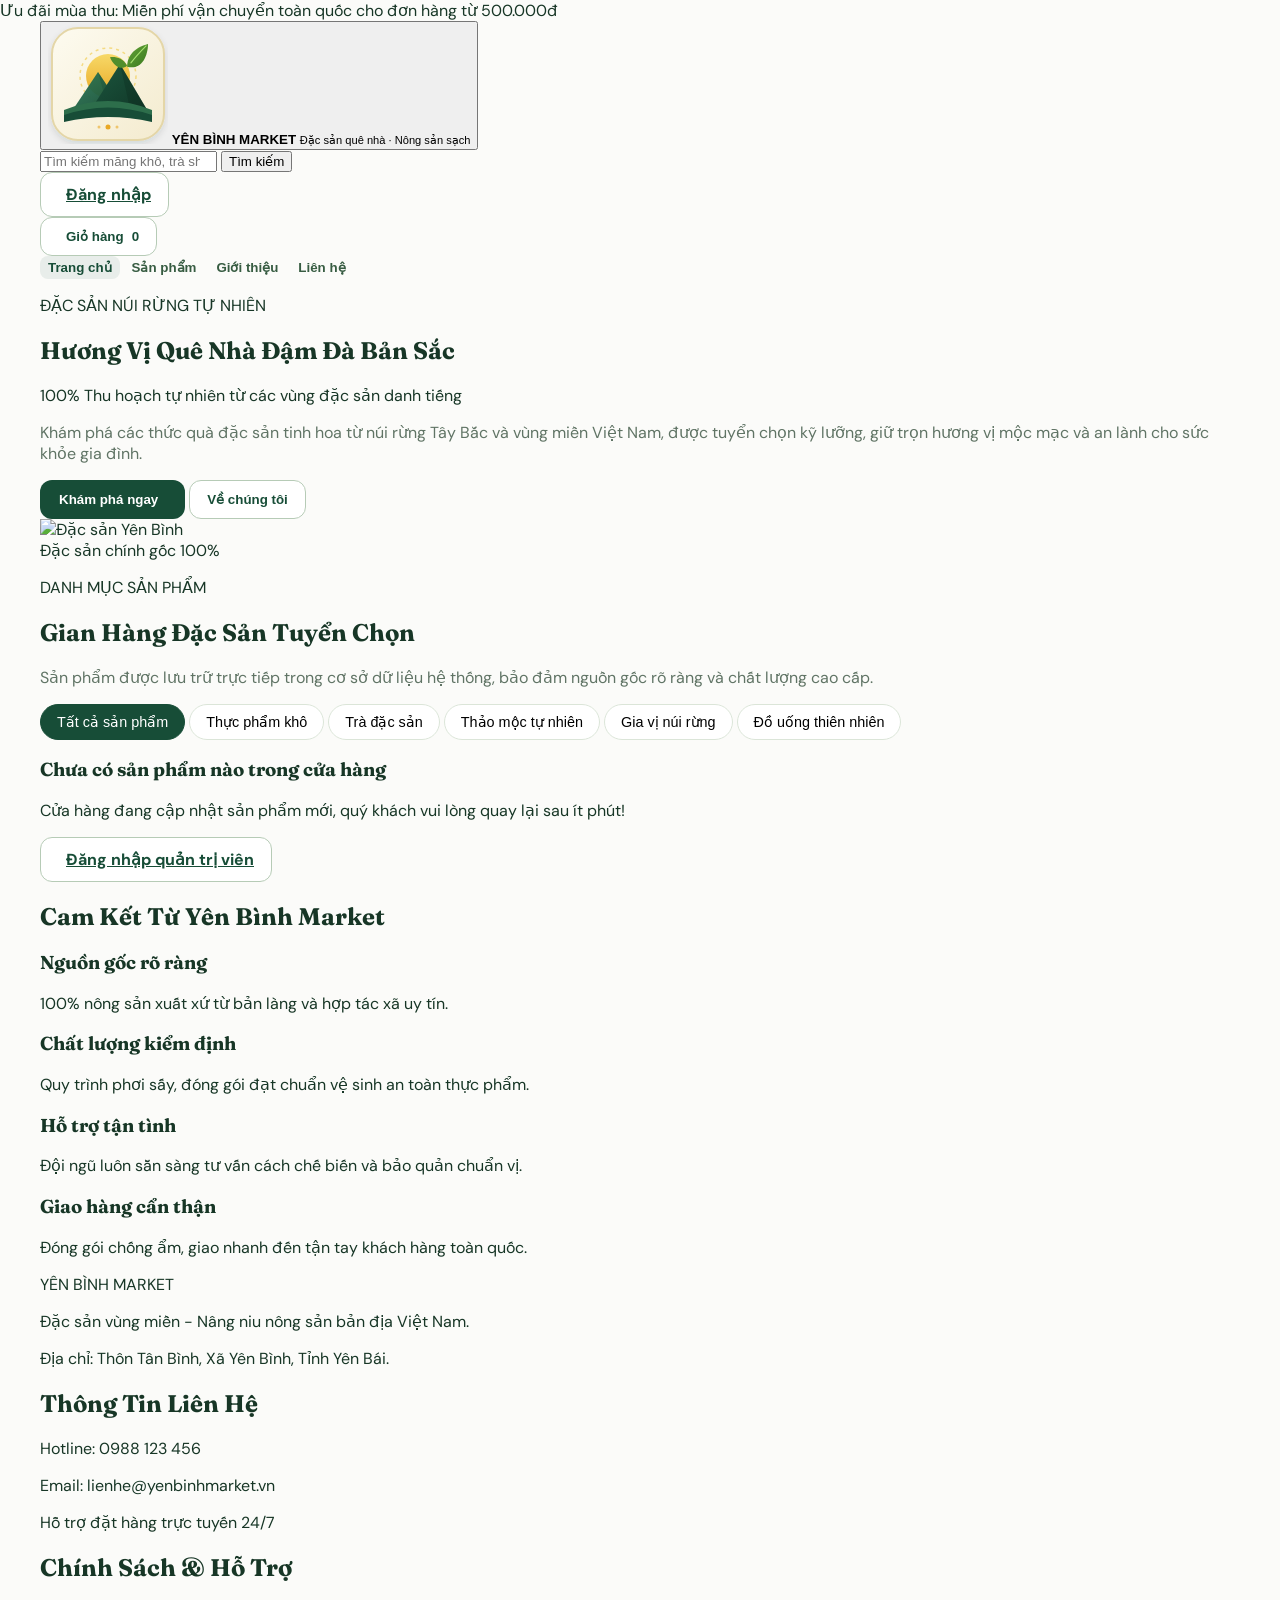
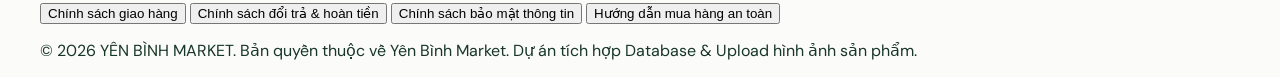
==== commit f38b7557: "Sửa lỗi bị xóa mất thêm sản phẩm" ====
--- a/GUI.html
+++ b/GUI.html
@@ -4,6 +4,7 @@
   <meta charset="UTF-8">
   <meta name="viewport" content="width=device-width, initial-scale=1.0">
   <title>YÊN BÌNH MARKET · Đặc sản quê nhà</title>
+  <link rel="icon" type="image/svg+xml" href="images/logo.svg">
   
   <!-- Google Fonts -->
   <link rel="preconnect" href="https://fonts.googleapis.com">
@@ -28,10 +29,7 @@
     </div>
     <div class="shell py-4 flex flex-wrap lg:flex-nowrap items-center gap-4">
       <button type="button" data-go="home" class="flex items-center gap-3 text-left shrink-0" aria-label="Về trang chủ">
-        <span class="relative w-12 h-12 rounded-xl bg-[#e9c963] text-[#174d37] flex items-center justify-center shadow-sm" aria-hidden="true">
-          <i data-lucide="mountain" class="w-7 h-7"></i>
-          <i data-lucide="leaf" class="w-4 h-4 absolute -top-1 -right-1 text-green-800"></i>
-        </span>
+        <img src="images/logo.svg" alt="Logo Yên Bình Market" class="w-12 h-12 rounded-xl object-contain shadow-sm shrink-0">
         <span>
           <strong class="block tracking-wide text-lg text-[#173626] font-bold">YÊN BÌNH MARKET</strong>
           <small class="block text-xs text-gray-500 font-medium">Đặc sản quê nhà · Nông sản sạch</small>
@@ -70,9 +68,14 @@
       <button type="button" data-go="products" class="nav-link">Sản phẩm</button>
       <button type="button" data-go="about" class="nav-link">Giới thiệu</button>
       <button type="button" data-go="contact" class="nav-link">Liên hệ</button>
-      <button type="button" id="nav-manage-btn" data-go="manage" class="nav-link text-[#174d37] font-bold flex items-center gap-1.5 bg-emerald-50 px-3 py-1 rounded-lg border border-emerald-200" hidden>
-        <i data-lucide="shield-check" class="w-4 h-4 text-emerald-700"></i> Quản Trị Admin
-      </button>
+      <a href="orders.html" id="nav-orders-link" class="nav-link text-[#174d37] font-bold flex items-center gap-1.5 bg-emerald-50 px-3 py-1 rounded-lg border border-emerald-200" hidden>
+        <i data-lucide="package-check" class="w-4 h-4 text-emerald-700"></i>
+        <span id="nav-orders-label">Đơn Hàng Của Tôi</span>
+      </a>
+      <a href="orders.html?tab=products&action=add" id="nav-add-product-link" class="nav-link text-emerald-800 font-bold flex items-center gap-1.5 bg-yellow-50 px-3 py-1 rounded-lg border border-yellow-200 hover:bg-yellow-100 transition" hidden>
+        <i data-lucide="plus-circle" class="w-4 h-4 text-emerald-700"></i>
+        <span>+ Thêm Sản Phẩm</span>
+      </a>
     </nav>
   </header>
 
@@ -106,7 +109,7 @@
       </section>
 
       <!-- CATALOG & PRODUCTS -->
-      <section id="catalog-section" class="shell py-12 md:py-16">
+      <section id="catalog-section" class="shell pt-12 pb-16 md:pt-16 md:pb-24">
         <div class="flex flex-wrap items-end justify-between gap-3 mb-7">
           <div>
             <p class="uppercase tracking-widest font-bold mb-1 text-xs text-[#648047]">DANH MỤC SẢN PHẨM</p>
@@ -316,9 +319,14 @@
         <h1 class="text-3xl font-bold text-[#173626] mb-3">Đã Gửi Đơn Hàng Thành Công!</h1>
         <p class="muted mb-4">Đơn hàng của bạn đã được chuyển thẳng vào Database của Quản trị viên. Quản trị viên sẽ sớm liên hệ qua số điện thoại để xác nhận đơn hàng.</p>
         <p id="success-code" class="font-mono font-bold text-lg text-[#174d37] bg-green-50 p-3 rounded-xl border border-green-200 mb-6"></p>
-        <button type="button" data-go="home" class="primary">
-          Tiếp tục xem sản phẩm <i data-lucide="shopping-bag" class="w-4 h-4"></i>
-        </button>
+        <div class="flex flex-wrap items-center justify-center gap-3">
+          <a href="orders.html" class="primary py-3 px-6 text-sm font-bold flex items-center gap-2">
+            <i data-lucide="package-check" class="w-4 h-4"></i> Xem Đơn Hàng & Trạng Thái Giao Hàng
+          </a>
+          <button type="button" data-go="home" class="outline py-3 px-6 text-sm font-semibold flex items-center gap-2">
+            Tiếp tục mua sắm <i data-lucide="shopping-bag" class="w-4 h-4"></i>
+          </button>
+        </div>
       </div>
     </section>
 
@@ -365,333 +373,6 @@
       <div id="policy-copy" class="bg-white rounded-2xl border p-8 max-w-3xl leading-relaxed text-gray-700 shadow-sm whitespace-pre-line"></div>
     </section>
 
-    <!-- 9. ADMIN PORTAL (QUẢN TRỊ VIÊN: ĐƠN HÀNG & SẢN PHẨM) -->
-    <section id="manage-view" class="view shell py-12" hidden>
-      <!-- GATE: HIỂN THỊ KHI CHƯA ĐĂNG NHẬP ADMIN -->
-      <div id="admin-gate" class="max-w-md mx-auto bg-white rounded-2xl border p-8 shadow-sm text-center">
-        <div class="w-16 h-16 rounded-full bg-emerald-100 text-[#174d37] flex items-center justify-center mx-auto mb-4">
-          <i data-lucide="shield-alert" class="w-8 h-8"></i>
-        </div>
-        <h1 class="text-2xl font-bold text-[#173626] mb-2">Khu Vực Quản Trị Viên</h1>
-        <p class="text-sm text-gray-500 mb-6">Trang này dành riêng cho quản trị viên để quản lý đơn hàng và sản phẩm. Vui lòng đăng nhập để tiếp tục.</p>
-
-        <form id="admin-login-form" class="space-y-4 text-left" novalidate>
-          <div>
-            <label for="admin-email" class="label">Tên đăng nhập hoặc Email Quản trị viên</label>
-            <input id="admin-email" type="text" class="field" required placeholder="admin hoặc admin@yenbinhmarket.vn" autocomplete="username">
-          </div>
-          <div>
-            <label for="admin-password" class="label">Mật khẩu</label>
-            <input id="admin-password" type="password" class="field" required placeholder="••••••••" autocomplete="current-password">
-          </div>
-          <button type="submit" class="primary w-full py-3 text-sm flex items-center justify-center gap-2">
-            <i data-lucide="log-in" class="w-4 h-4"></i> Đăng nhập Quản Trị
-          </button>
-        </form>
-        <div class="mt-4 p-3 bg-amber-50 rounded-xl border border-amber-200 text-xs text-amber-800 text-left">
-          <strong>Tài khoản Admin mặc định:</strong><br>
-          • Đăng nhập: <code class="bg-amber-100 px-1 py-0.5 rounded font-bold">admin</code> (hoặc <code class="bg-amber-100 px-1 py-0.5 rounded font-bold">admin@yenbinhmarket.vn</code>)<br>
-          • Mật khẩu: <code class="bg-amber-100 px-1 py-0.5 rounded font-bold">admin123</code>
-        </div>
-      </div>
-
-      <!-- DASHBOARD: HIỂN THỊ KHI ĐÃ ĐĂNG NHẬP QUYỀN ADMIN -->
-      <div id="admin-dashboard" hidden>
-        <div class="flex flex-wrap items-center justify-between gap-4 mb-6 border-b pb-5">
-          <div>
-            <div class="flex items-center gap-2">
-              <span class="bg-emerald-700 text-white text-xs font-bold px-2.5 py-0.5 rounded-full uppercase tracking-wider">Admin Portal</span>
-              <span id="admin-greeting" class="text-xs text-gray-500"></span>
-            </div>
-            <h1 class="text-2xl md:text-3xl font-bold text-[#173626] mt-1 flex items-center gap-2">
-              <i data-lucide="layout-dashboard" class="w-7 h-7 text-[#174d37]"></i> Hệ Thống Quản Trị Cửa Hàng
-            </h1>
-          </div>
-          <div class="flex items-center gap-3">
-            <button id="admin-logout-btn" type="button" class="outline text-xs px-3.5 py-2 flex items-center gap-1.5 text-gray-700 hover:text-red-700">
-              <i data-lucide="log-out" class="w-4 h-4"></i> Đăng xuất Admin
-            </button>
-          </div>
-        </div>
-
-        <!-- ADMIN TAB SWITCHER -->
-        <div class="flex flex-wrap gap-2 mb-8 bg-gray-100 p-1.5 rounded-xl border border-gray-200">
-          <button type="button" id="tab-btn-orders" class="admin-tab-btn flex-1 min-w-[140px] py-2.5 px-4 rounded-lg font-bold text-sm flex items-center justify-center gap-2 bg-[#174d37] text-white shadow-sm">
-            <i data-lucide="clipboard-list" class="w-4 h-4"></i>
-            <span>Quản Lý Đơn Hàng</span>
-            <span id="badge-total-orders" class="bg-[#e9c963] text-[#174d37] text-xs px-2 py-0.5 rounded-full font-extrabold">0</span>
-          </button>
-          <button type="button" id="tab-btn-new-order" class="admin-tab-btn flex-1 min-w-[140px] py-2.5 px-4 rounded-lg font-bold text-sm flex items-center justify-center gap-2 text-gray-700 hover:bg-white/60">
-            <i data-lucide="plus-circle" class="w-4 h-4"></i>
-            <span>+ Thêm Đơn Hàng Mới</span>
-          </button>
-          <button type="button" id="tab-btn-products" class="admin-tab-btn flex-1 min-w-[140px] py-2.5 px-4 rounded-lg font-bold text-sm flex items-center justify-center gap-2 text-gray-700 hover:bg-white/60">
-            <i data-lucide="package" class="w-4 h-4"></i>
-            <span>Quản Lý Sản Phẩm</span>
-            <span id="badge-total-products" class="bg-gray-200 text-gray-800 text-xs px-2 py-0.5 rounded-full font-bold">0</span>
-          </button>
-        </div>
-
-        <!-- 1. TAB: QUẢN LÝ ĐƠN HÀNG -->
-        <div id="panel-admin-orders">
-          <div class="flex flex-wrap items-center justify-between gap-4 mb-4">
-            <div class="flex flex-wrap items-center gap-2">
-              <span class="text-xs font-bold text-gray-500 uppercase tracking-wider">Lọc trạng thái:</span>
-              <button type="button" class="order-filter-btn text-xs px-3 py-1.5 rounded-lg border font-semibold bg-[#174d37] text-white" data-status="all">Tất cả</button>
-              <button type="button" class="order-filter-btn text-xs px-3 py-1.5 rounded-lg border font-semibold bg-white text-gray-700 hover:bg-gray-50" data-status="Chờ xác nhận">Chờ xác nhận</button>
-              <button type="button" class="order-filter-btn text-xs px-3 py-1.5 rounded-lg border font-semibold bg-white text-gray-700 hover:bg-gray-50" data-status="Đang giao">Đang giao</button>
-              <button type="button" class="order-filter-btn text-xs px-3 py-1.5 rounded-lg border font-semibold bg-white text-gray-700 hover:bg-gray-50" data-status="Hoàn thành">Hoàn thành</button>
-              <button type="button" class="order-filter-btn text-xs px-3 py-1.5 rounded-lg border font-semibold bg-white text-gray-700 hover:bg-gray-50" data-status="Đã hủy">Đã hủy</button>
-            </div>
-            <button id="btn-refresh-orders" type="button" class="outline text-xs px-3 py-1.5 flex items-center gap-1.5">
-              <i data-lucide="refresh-cw" class="w-3.5 h-3.5"></i> Làm mới danh sách
-            </button>
-          </div>
-
-          <div class="db-table-wrapper shadow-sm">
-            <table class="db-table">
-              <thead>
-                <tr>
-                  <th class="w-32">Mã & Ngày đặt</th>
-                  <th>Khách hàng & Liên hệ</th>
-                  <th>Địa chỉ giao hàng</th>
-                  <th>Chi tiết đơn hàng</th>
-                  <th class="whitespace-nowrap">Tổng tiền</th>
-                  <th class="whitespace-nowrap">Trạng thái</th>
-                  <th class="text-right">Thao tác</th>
-                </tr>
-              </thead>
-              <tbody id="admin-orders-list">
-                <tr><td colspan="7" class="text-center py-8 text-gray-500">Đang tải danh sách đơn hàng...</td></tr>
-              </tbody>
-            </table>
-          </div>
-        </div>
-
-        <!-- 2. TAB: TẠO ĐƠN HÀNG THỦ CÔNG CHO KHÁCH -->
-        <div id="panel-admin-new-order" hidden>
-          <div class="bg-white rounded-2xl border p-6 md:p-8 max-w-4xl shadow-sm">
-            <h2 class="text-xl font-bold text-[#173626] mb-2 flex items-center gap-2">
-              <i data-lucide="user-plus" class="w-5 h-5 text-[#174d37]"></i> Tạo Đơn Hàng Thủ Công (Khách gọi điện / Zalo)
-            </h2>
-            <p class="text-sm text-gray-500 mb-6">Dành cho Admin khi tiếp nhận đơn hàng bên ngoài website, đơn sẽ được ghi nhận vào Supabase Database.</p>
-
-            <form id="admin-create-order-form" class="grid sm:grid-cols-2 gap-5" novalidate>
-              <!-- Chọn sản phẩm thêm vào đơn -->
-              <div class="sm:col-span-2 bg-gray-50 p-4 rounded-xl border border-gray-200">
-                <label class="label text-[#174d37] font-bold mb-2 block">1. Chọn sản phẩm thêm vào đơn</label>
-                <div class="flex flex-wrap gap-2 items-end">
-                  <div class="flex-1 min-w-[220px]">
-                    <select id="manual-order-product" class="field text-sm">
-                      <option value="">-- Chọn sản phẩm có trong kho --</option>
-                    </select>
-                  </div>
-                  <div class="w-24">
-                    <input id="manual-order-qty" type="number" min="1" max="99" value="1" class="field text-sm" placeholder="SL">
-                  </div>
-                  <button type="button" id="btn-add-item-to-manual-order" class="outline px-4 py-2.5 text-sm font-bold flex items-center gap-1.5 bg-white">
-                    <i data-lucide="plus" class="w-4 h-4"></i> Thêm món
-                  </button>
-                </div>
-
-                <!-- Danh sách món đã thêm trong đơn thủ công -->
-                <div id="manual-order-items-box" class="mt-4 pt-3 border-t border-gray-200">
-                  <p class="text-xs text-gray-500 font-semibold mb-2">Các món trong đơn:</p>
-                  <div id="manual-order-items-list" class="space-y-2 text-sm">
-                    <p class="text-xs text-gray-400 italic">Chưa chọn sản phẩm nào.</p>
-                  </div>
-                  <div class="mt-3 pt-2 border-t flex justify-between font-bold text-[#174d37] text-sm">
-                    <span>Tổng tiền đơn hàng:</span>
-                    <span id="manual-order-total">0 ₫</span>
-                  </div>
-                </div>
-              </div>
-
-              <!-- Thông tin người nhận -->
-              <div class="sm:col-span-2">
-                <label class="label text-[#174d37] font-bold mb-1 block">2. Thông tin khách hàng</label>
-              </div>
-
-              <div>
-                <label for="manual-customer-name" class="label">Họ tên người nhận <span class="text-red-500">*</span></label>
-                <input id="manual-customer-name" class="field" required placeholder="Nguyễn Văn A">
-              </div>
-
-              <div>
-                <label for="manual-customer-phone" class="label">Số điện thoại <span class="text-red-500">*</span></label>
-                <input id="manual-customer-phone" class="field" type="tel" required placeholder="0988 123 456">
-              </div>
-
-              <div class="sm:col-span-2">
-                <label for="manual-customer-address" class="label">Địa chỉ giao hàng chi tiết <span class="text-red-500">*</span></label>
-                <textarea id="manual-customer-address" class="field" rows="2" required placeholder="Số nhà, đường, phường/xã, quận/huyện, tỉnh/TP"></textarea>
-              </div>
-
-              <div>
-                <label for="manual-payment" class="label">Phương thức thanh toán</label>
-                <select id="manual-payment" class="field">
-                  <option value="COD">Thanh toán khi nhận hàng (COD)</option>
-                  <option value="Chuyển khoản">Chuyển khoản ngân hàng</option>
-                  <option value="Đã thanh toán">Đã thanh toán trực tiếp</option>
-                </select>
-              </div>
-
-              <div>
-                <label for="manual-status" class="label">Trạng thái ban đầu</label>
-                <select id="manual-status" class="field">
-                  <option value="Chờ xác nhận">Chờ xác nhận</option>
-                  <option value="Đang giao">Đang giao</option>
-                  <option value="Hoàn thành">Hoàn thành</option>
-                </select>
-              </div>
-
-              <div class="sm:col-span-2">
-                <label for="manual-note" class="label">Ghi chú đơn hàng</label>
-                <input id="manual-note" class="field" placeholder="Ví dụ: Khách gọi từ hotline, giao buổi sáng...">
-              </div>
-
-              <div class="sm:col-span-2 pt-2">
-                <button type="submit" class="primary py-3 px-8 text-sm flex items-center gap-2">
-                  <i data-lucide="check-circle" class="w-4 h-4"></i> Tạo đơn hàng trên Database
-                </button>
-              </div>
-            </form>
-          </div>
-        </div>
-
-        <!-- 3. TAB: QUẢN LÝ SẢN PHẨM -->
-        <div id="panel-admin-products" hidden>
-          <div class="flex flex-wrap items-center justify-between gap-4 mb-6">
-            <div>
-              <h2 class="text-xl font-bold text-[#173626] flex items-center gap-2">
-                <i data-lucide="package-search" class="w-6 h-6 text-[#174d37]"></i> Quản Lý Sản Phẩm Trong Kho
-              </h2>
-              <p class="text-sm text-gray-500 mt-1">Dữ liệu được lưu trữ trực tuyến trên đám mây Supabase Database.</p>
-            </div>
-            <div class="flex items-center gap-3">
-              <span id="db-total-count" class="bg-green-100 text-[#174d37] font-bold text-xs px-3 py-1.5 rounded-full"></span>
-              <button id="btn-reset-db" type="button" class="outline text-xs px-3 py-1.5 flex items-center gap-1.5 text-red-700 hover:bg-red-50" title="Xóa toàn bộ sản phẩm hiện có">
-                <i data-lucide="trash-2" class="w-3.5 h-3.5"></i> Xóa tất cả
-              </button>
-            </div>
-          </div>
-
-          <!-- FORM THÊM SẢN PHẨM MỚI KÈM ẢNH -->
-          <div class="bg-white border rounded-2xl p-6 md:p-8 max-w-4xl shadow-sm mb-12">
-            <h3 class="text-lg font-bold text-[#173626] mb-6 flex items-center gap-2 border-b pb-3">
-              <i data-lucide="plus-circle" class="w-5 h-5 text-[#174d37]"></i> Thêm Sản Phẩm Mới Vào Database
-            </h3>
-
-            <form id="product-form" class="grid sm:grid-cols-2 gap-5" novalidate>
-              <div class="sm:col-span-2">
-                <label for="p-name" class="label">Tên sản phẩm <span class="text-red-500">*</span></label>
-                <input id="p-name" class="field" required maxlength="120" placeholder="Ví dụ: Thịt trâu gác bếp Yên Bái thượng hạng">
-              </div>
-
-              <div>
-                <label for="p-category" class="label">Tên hiển thị danh mục</label>
-                <input id="p-category" class="field" required maxlength="70" placeholder="Ví dụ: Đặc sản – Nông sản sấy">
-              </div>
-
-              <div>
-                <label for="p-group" class="label">Nhóm lọc sản phẩm</label>
-                <select id="p-group" class="field">
-                  <option value="dry">Thực phẩm khô</option>
-                  <option value="tea">Trà đặc sản</option>
-                  <option value="natural">Thảo mộc tự nhiên</option>
-                  <option value="spice">Gia vị núi rừng</option>
-                  <option value="drink">Đồ uống thiên nhiên</option>
-                  <option value="all">Khác / Tổng hợp</option>
-                </select>
-              </div>
-
-              <div>
-                <label for="p-price" class="label">Giá bán (VNĐ) <span class="text-red-500">*</span></label>
-                <input id="p-price" class="field" type="number" min="1" step="1000" required placeholder="Ví dụ: 250000">
-              </div>
-
-              <div>
-                <label for="p-origin" class="label">Xuất xứ / Nguồn gốc</label>
-                <input id="p-origin" class="field" placeholder="Ví dụ: Thị xã Nghĩa Lộ, Yên Bái">
-              </div>
-
-              <div>
-                <label for="p-pack" class="label">Quy cách đóng gói</label>
-                <input id="p-pack" class="field" placeholder="Ví dụ: Hộp hút chân không 500g">
-              </div>
-
-              <!-- KHU VỰC THÊM ẢNH SẢN PHẨM -->
-              <div class="sm:col-span-2 bg-[#f9faf7] p-5 rounded-xl border border-[#dbe5d8]">
-                <label class="label text-[#174d37] flex items-center gap-2 mb-3">
-                  <i data-lucide="image" class="w-5 h-5"></i> Thêm ảnh sản phẩm
-                </label>
-                
-                <div class="grid md:grid-cols-2 gap-4 items-start">
-                  <!-- Cột 1: Tải ảnh từ máy -->
-                  <div>
-                    <p class="text-xs font-semibold text-gray-600 mb-2">Cách 1: Tải ảnh từ máy tính / điện thoại</p>
-                    <div id="image-upload-zone" class="image-upload-zone">
-                      <i data-lucide="upload-cloud" class="w-8 h-8 mx-auto text-[#174d37] mb-2"></i>
-                      <p class="text-sm font-bold text-[#173626]">Nhấn để chọn ảnh hoặc kéo thả vào đây</p>
-                      <p class="text-xs text-gray-400 mt-1">Định dạng JPG, PNG, WEBP (Tự động tối ưu)</p>
-                      <input type="file" id="p-image-file" accept="image/*" class="hidden">
-                    </div>
-                  </div>
-
-                  <!-- Cột 2: Nhập đường link URL ảnh -->
-                  <div>
-                    <p class="text-xs font-semibold text-gray-600 mb-2">Cách 2: Nhập URL ảnh online</p>
-                    <input id="p-image-url" type="url" class="field text-sm" placeholder="https://example.com/anh-san-pham.jpg">
-                    <p class="text-xs text-gray-400 mt-2">Dán liên kết ảnh từ Unsplash, Google Drive, hoặc host bất kỳ.</p>
-                  </div>
-                </div>
-
-                <!-- Khung xem trước ảnh đã chọn -->
-                <div id="image-preview-container" class="preview-container" hidden>
-                  <img id="image-preview" src="" alt="Xem trước ảnh">
-                  <button type="button" id="image-preview-remove" class="preview-remove-btn" title="Hủy ảnh">
-                    <i data-lucide="x" class="w-4 h-4"></i>
-                  </button>
-                </div>
-              </div>
-
-              <div class="sm:col-span-2">
-                <label for="p-description" class="label">Mô tả sản phẩm</label>
-                <textarea id="p-description" class="field" rows="3" maxlength="600" placeholder="Giới thiệu về hương vị, đặc điểm và công dụng nổi bật của sản phẩm..."></textarea>
-              </div>
-
-              <p id="manage-status" class="sm:col-span-2 text-sm" role="status">Đang kết nối Database...</p>
-              
-              <button id="product-submit" type="submit" class="primary justify-self-start py-3 px-8 text-sm flex items-center gap-2">
-                <i data-lucide="save" class="w-4 h-4"></i> Lưu sản phẩm vào Database
-              </button>
-            </form>
-          </div>
-
-          <!-- DANH SÁCH SẢN PHẨM HIỆN CÓ TRONG DATABASE -->
-          <div>
-            <h3 class="text-lg font-bold text-[#173626] mb-4 flex items-center gap-2">
-              <i data-lucide="list" class="w-5 h-5 text-[#174d37]"></i> Danh Sách Sản Phẩm Đang Lưu Trữ
-            </h3>
-            <div class="db-table-wrapper shadow-sm">
-              <table class="db-table">
-                <thead>
-                  <tr>
-                    <th class="w-12 text-center">STT</th>
-                    <th class="w-16">Ảnh</th>
-                    <th>Tên sản phẩm & Danh mục</th>
-                    <th class="whitespace-nowrap">Giá niêm yết</th>
-                    <th class="text-right">Thao tác</th>
-                  </tr>
-                </thead>
-                <tbody id="manage-products-list"></tbody>
-              </table>
-            </div>
-          </div>
-        </div>
-      </div>
-    </section>
-
   </main>
 
   <!-- FOOTER -->
--- a/style.css
+++ b/style.css
@@ -218,6 +218,34 @@
   background: var(--green);
   color: white;
   border-color: var(--green);
+}
+
+#catalog-section, #products {
+  scroll-margin-top: 240px;
+}
+
+@media (max-width: 1024px) {
+  #catalog-section, #products {
+    scroll-margin-top: 290px;
+  }
+}
+
+#category-bar {
+  scrollbar-width: thin;
+  scrollbar-color: #cbd8c9 transparent;
+}
+
+#category-bar::-webkit-scrollbar {
+  height: 5px;
+}
+
+#category-bar::-webkit-scrollbar-track {
+  background: transparent;
+}
+
+#category-bar::-webkit-scrollbar-thumb {
+  background: #cbd8c9;
+  border-radius: 999px;
 }
 
 .qty {
